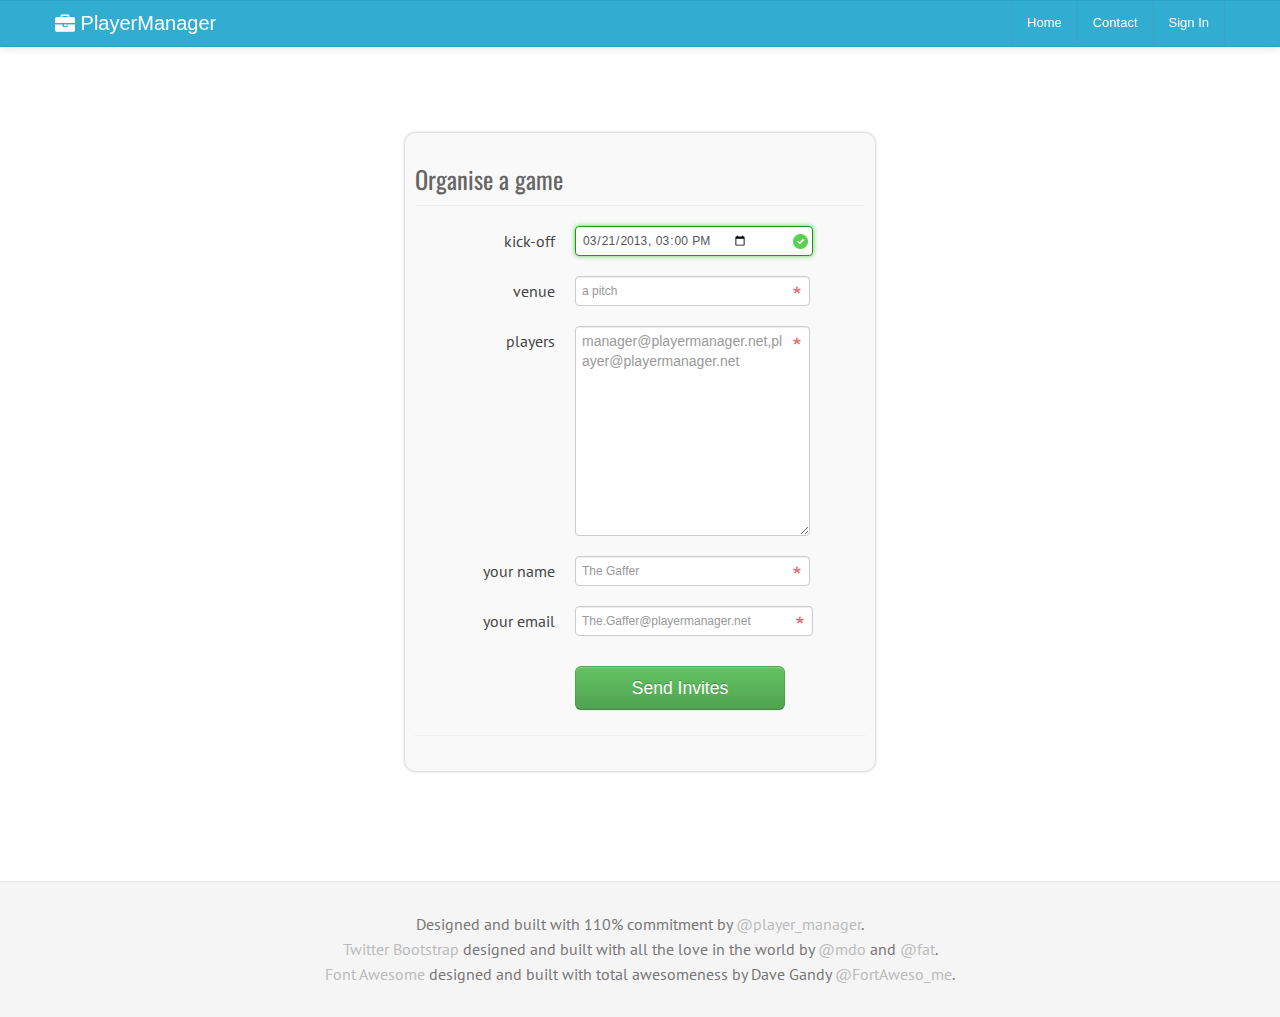
==== public_html/game.html @ 3405123c "Initial Commit" ====
<!DOCTYPE html>
<html lang="en">
<head>
  <meta http-equiv="Content-Type" content="text/html; charset=UTF-8">
  <meta charset="utf-8">
  <!-- Title -->
  <title>PlayerManager - Sign In</title>
  <!-- Description, Keywords -->
  <meta name="viewport" content="width=device-width, initial-scale=1.0">
  <meta name="description" content="Makes organising footie a complete skoosh...">
  <meta name="keywords" content="football soccer team game management organise organize">
  <meta name="author" content="Gerry McLarnon">
  
  <link href='http://fonts.googleapis.com/css?family=PT+Sans:400,700,400italic' rel='stylesheet' type='text/css'>
  <link href='http://fonts.googleapis.com/css?family=Oswald:400,700' rel='stylesheet' type='text/css'>

  <!-- Stylesheets -->
  <link href="style/bootstrap.css" rel="stylesheet">
  <link rel="stylesheet" href="style/font-awesome.min.css">
  
  <!--[if IE 7]>
  <link rel="stylesheet" href="style/font-awesome-ie7.css">
  <![endif]-->		
  <link href="style/style.css" rel="stylesheet">
  <link href="style/blue-green.css" rel="stylesheet">    
  <link href="style/bootstrap-responsive.min.css" rel="stylesheet">
  
  <!-- HTML5 Support for IE -->
  <!--[if lt IE 9]>
  <script src="js/html5shim.js"></script>
  <![endif]-->

  <!-- Favicon -->
  <link rel="shortcut icon" href="img/favicon/favicon.png">
</head>

<body>

<!-- Navigation Starts -->

<!-- Note down the syntax before editing. It is the default twitter bootstrap navigation -->

    <div class="navbar navbar-inverse navbar-fixed-top">
      <div class="navbar-inner">
        <div class="container">
          <a class="btn btn-navbar" data-toggle="collapse" data-target=".nav-collapse">
            Menu
          </a>
          <a class="brand" href="./"><i class="icon-briefcase"></i>      PlayerManager</a>
          <div class="nav-collapse collapse">
            <!-- Navigation links starts here -->
            <ul class="nav pull-right">
              <!-- Main menu -->
              <li><a href="index.html">Home</a></li>
              <li><a href="contact.html">Contact</a></li>
              <li><a href="login.html">Sign In</a></li>
            </ul>
          </div>
        </div>
      </div>
    </div>
    
<!-- Navigation Ends -->   

<!-- Content strats -->

<div class="content">
   <div class="container">
      <div class="row">
         <div class="span12">
            
            <!-- Login starts -->
            
               <div class="row">
                  <div class="span12">
                     <div class="logreg-page">
                        <h3>Organise a game</h3>                        
                        <hr />
                                    <div class="form-horizontal">
                                      <!-- Login form (not working)-->
                                      <form class="form">
                                          <!-- Kick-off -->
                                          <div class="control-group">
                                            <label class="control-label" for="name">kick-off</label>
                                            <div class="controls">
                                                <input type="datetime-local" class="input-large" id="kick-off" required value="2013-03-21T15:00" min="2013-03-21T15:00">
                                            </div>
                                          </div>
                                          <!-- Venue -->
                                          <div class="control-group">
                                            <label class="control-label" for="venue">venue</label>
                                            <div class="controls">
                                              <input type="text" class="input-large" id="venue" placeholder="a pitch" required>
                                            </div>
                                          </div>
                                          <!-- Players -->
                                          <div class="control-group">
                                            <label class="control-label" for="players">players</label>
                                            <div class="controls">
                                                <textarea cols="40" rows="10" wrap="hard" class="input-large" id="players" placeholder="manager@playermanager.net,player@playermanager.net" required></textarea>
                                                <span class="form_hint">List of email addresses separated by commas or semi-colons.</span>
                                            </div>
                                          </div>
                                          <!-- Name -->
                                          <div class="control-group">
                                            <label class="control-label" for="name">your name</label>
                                            <div class="controls">
                                              <input type="text" class="input-large" id="name" placeholder="The Gaffer" required>
                                            </div>
                                          </div>
                                          <!-- Email -->
                                          <div class="control-group">
                                            <label class="control-label" for="email">your email</label>
                                            <div class="controls">
                                              <input type="email" class="input-large" id="email" placeholder="The.Gaffer@playermanager.net" required>
                                              <span class="form_hint">Proper format "name@something.com"</span>
                                            </div>
                                          </div>
                                          <!-- Buttons -->
                                          <div class="form-actions">
                                             <!-- Buttons -->
                                             <button type="submit" class="btn btn-success btn-large btn-block alignright">Send Invites</button>
                                          </div>
                                      </form>
                                      <hr />
                                    </div>                           
                     </div>
                  </div>
               </div>
            
            <!-- Login ends -->
            
         </div>
      </div>
   </div>
</div>   

<!-- Content ends --> 
	
<!-- Footer -->
<footer class="footer">
    <div class="container">
        <p>Designed and built with 110% commitment by <a href="http://twitter.com/player_manager" target="_blank">@player_manager</a>.</p>
        <p><a href="http://twitter.github.com/bootstrap/index.html">Twitter Bootstrap</a> designed and built with all the love in the world by <a href="http://twitter.com/mdo" target="_blank">@mdo</a> and <a href="http://twitter.com/fat" target="_blank">@fat</a>.</p>
        <p><a href="http://fortawesome.github.com/Font-Awesome/">Font Awesome</a> designed and built with total awesomeness by Dave Gandy <a href="http://twitter.com/fontaweso_me" target="_blank">@FortAweso_me</a>.</p>
    </div>
</footer>		

<!-- JS -->
<script src="js/jquery.js"></script>
<script src="js/bootstrap.min.js"></script>
</body>
</html>
---- public_html/style/style.css ----
/* Add additional stylesheets below
-------------------------------------------------- */
/*
  Bootstrap's documentation styles
  Special styles for presenting Bootstrap's documentation and examples
*/



/* Body and structure
-------------------------------------------------- */
body{
    position: relative;
    padding-top: 40px;
    font-family: "PT Sans", Arial, Helvetica, sans-serif;
    /*
    background:#fff url('../img/body-back.png') repeat;
    */
    font-size:16px;
    line-height:25px;
    text-shadow:none !important;
    color:#444;
}

h1,h2,h3,h4,h5,h6{
    font-family: "Oswald", sans-serif;
    font-weight:normal;
    color:#666;
    margin:3px 0px;
    padding:3px 0px;
}

hr{
    margin:3px 0px 15px 0px;
    padding:0px;
    border-top:0px;
    border-bottom:1px solid #eee;
    height:0px;
}

.bor{
    height:20px;
    margin:20px 0px 15px 0px;
    background:url('../img/dot.png') repeat-x;
}

.center{
    text-align:center;
}

a:hover,a:active,a:focus {
    outline: 0;
}

:focus {outline:none;}

::-moz-focus-inner {border:0;}

.form{
    margin:20px 60px;
}

form input{
    font-size:12px !important;
}

.form-horizontal .control-group-remember-me {
  margin-bottom: 0px;
  *zoom: 1;
}

.form-horizontal input[type="text"],.form-horizontal input[type="password"], .form-horizontal textarea{
    width:90%;
}

.form-horizontal button{
/*    font-size:12px;*/
}

.form-horizontal .control-label {
    width: 80px;
    font-size: 16px;
}

.form-horizontal .controls {
    margin-left: 100px;
}

.form-horizontal .controls:first-child {
    *padding-left: 100px;
}

.form-horizontal .form-actions {
    padding-left: 100px;
}

.form-actions {
    padding: 5px 20px 5px;
    background:transparent;
    border-top:0px;
    margin-top: 0px;
    margin-bottom: 0px;
}

.well{
    padding:5px 10px;
    background:#eee url('../img/header-back.png') repeat;
}

/* Image alignment for WP */

.alignleft, img.alignleft {
    margin-right: 8px;
    margin-top:5px;
    display: inline;
    float: left;
}

.alignright, img.alignright {
    margin-left: 8px;
    margin-top:5px;
    display: inline;
    float: right;
}

.aligncenter, img.aligncenter {
    margin-right: auto;
    margin-left: auto;
    display: block;
    clear: both;
}

/* Button */

a.btn, a.btn:visited, a.btn:hover{
    color:#333 !important;
}

a.btn-primary,a.btn-primary:visited,a.btn-primary:hover,
a.btn-warning,a.btn-warning:visited,a.btn-warning:hover,
a.btn-danger,a.btn-danger:visited,a.btn-danger:hover,
a.btn-success,a.btn-success:visited,a.btn-success:hover,
a.btn-info,a.btn-info:visited,a.btn-info:hover,
a.btn-inverse,a.btn-inverse:visited,a.btn-inverse:hover{
    color:#fff !important;
}

/* Header */

header{
    padding:25px 0px 0px 0px;
    border-bottom:1px solid #ddd;
    background:url('../img/header-back.png') repeat;
}

header h1 a, header h1 a:visited, header h1 a:hover{
    color:#777;
    text-decoration:none;
    font-size:45px;
    line-height:55px;
}

header span{
    font-family:Georgia, "Times New Roman", serif;
}

header .list{
    position:relative;
    top:-25px;
    width:230px;
    background:#fff;
    padding:7px 10px;
    border:1px solid #ddd;
    box-shadow:0px 1px 2px #ddd;
    border-top:none;
    border-bottom-left-radius:10px;
    border-bottom-right-radius:10px;
    font-size:12px;
    line-height:20px;
    color:#777;
}

header .list hr{
    margin:2px 0px 6px 0px;
}

/* Navigation */

.navbar{
    margin:0px 0px 15px 0px;
    font-family:Tahoma, Verdana, Arial, Helvetica, sans-serif;
}

.navbar-inner > .container{
    width:940px;
}

.navbar-inner{
    border-radius:0px;
    background-image: none;
    background-repeat: no-repeat;
    filter: none !important;
    border-left:0px !important;
    border-right:0px !important;
}

.navbar .btn{
    font-size:13px;
    padding:4px 10px;
    color:#fff !important;
    text-shadow:none !important;
}

.navbar .btn:hover{
    color: #fff !important;
} 

.navbar .caret{
    border-top-color:#fff !important;
    border-bottom-color:#fff !important;
}

.navbar .brand{
    color:#fff !important;
    text-shadow:none !important;
}

.navbar .nav > li > a{
    text-shadow:none !important;
    padding:12px 15px 12px;
    color:#fff !important;
    -webkit-transition:background 1s ease;
    -moz-transition:background 1s ease;
    -o-transition:background 1s ease;
    transition:background 1s ease;
    font-size:13px !important;
}

.navbar .nav > li > a:hover{
    color:#fff !important;
    -webkit-transition:background 1s ease;
    -moz-transition:background 1s ease;
    -o-transition:background 1s ease;
    transition:background 1s ease;
}

.navbar .nav .active > a,
.navbar .nav .active > a:hover,
.navbar .nav .active > a:focus {
    color: #ffffff;
    box-shadow:none;
}


.nav-collapse a{
    font-weight:normal !important;
    text-shadow:none !important;
}

.dropdown-menu{
    border-radius:0px !important;
    box-shadow:none !important;
    border-bottom:none !important;
    padding:0px 0px;
    margin:0px;
    text-shadow:none !important;
    z-index: 2000;
}

.dropdown-menu a{
    padding:8px 10px !important;
    color:#fff !important;
    -webkit-transition:background 1s ease;
    -moz-transition:background 1s ease;
    -o-transition:background 1s ease;
    transition:background 1s ease;
    font-size:13px !important;
    text-shadow:none !important;
}

.dropdown-menu a:hover,.dropdown-menu a:focus{
    filter:none !important;
    -webkit-transition:background 1s ease;
    -moz-transition:background 1s ease;
    -o-transition:background 1s ease;
    transition:background 1s ease;
}

.dropdown-menu::after, .dropdown-menu::before{
    border:none !important;
}

/* Social */

.social{
    font-size:16px;
    margin-bottom:10px;
}

.social a, .social a:visited, .social a:hover{
    color:#fff;
    text-decoration:none;
}

.social i{
    height:30px;
    width:30px;
    text-align:center;
    line-height:30px;
    -webkit-transition:background 1s ease;
    -moz-transition:background 1s ease;
    -o-transition:background 1s ease;
    transition:background 1s ease;
    border-radius:30px;
}

.social i:hover{
    -webkit-transition:background 1s ease;
    -moz-transition:background 1s ease;
    -o-transition:background 1s ease;
    transition:background 1s ease;
}

/* Content */
.content {
    padding-top: 50px;
}

.content ul{
    list-style-type: none !important;
    padding: 0px;
    margin: 0px;
}

.content ul li{
    background-repeat: no-repeat;
    background-position: 2px 7px; 
    background-size:13px 13px;
    padding:4px 0px;
    padding-left: 21px; 
}

.flexslider  ul li{
    background-image:none;
    padding:0px;
}

.flexslider{
    margin-top:10px;
    margin-bottom:15px;
    border:1px solid #bbb;
    padding:1px;
    border-radius:0px;
    box-shadow:none;
}

.flexslider .flex-control-nav{
    bottom:0px;
}

.flex-control-paging li a{
    background:#fff;
    box-shadow:0px 0px 3px #555;
}

.flex-control-paging li a:hover{
    background:#ccc;
}

.flex-control-paging li a.flex-active{
    background:#ccc;
}

.flexslider .slides > li {
    position:relative;
}

.flex-caption{
    width: 40%;
    padding: 10px;
    margin: 0 0 40px 40px;
    background-color: #222;
    background: rgba(0, 0, 0, 0.8);
    position: absolute;
    display: block;
    left: 0;
    bottom: 0;
}

.flex-caption h3 {
    color: #fff;
    font-size: 16px;
    padding-bottom: 5px;
    margin:0;
    margin-bottom:3px;
    line-height: 22px;
}

.flex-caption h3 span{
    padding-bottom:3px;
    border-bottom:1px solid #444;
}

.flex-caption p {
    margin:0;
    line-height: 19px;
    color: #ddd;
}

/* Home page main */

.main-content .main-meta{
    font-size:20px;
    color:#888;
}

.main-box{
    padding:8px 10px;
    background: #f9f9f9;
    border: 1px solid #eee;
    border-bottom: 3px solid #eee;
    border-radius: 10px;
}

.main-box h4{
    border-bottom: 1px solid #eee;
    padding-bottom: 8px;
}

.main-box p{
    margin-bottom:0px;
}

/* Homepage Service */

.services{
    margin:20px 0px;
}

.service{
    background:#fff;
    padding:3px 10px;
    border:1px solid #e7e7e7;
    margin-bottom:10px;
    border-radius:5px;
    border-bottom:3px solid #eee;
}

.service h5{
    padding:3px 0px 8px 0px;
    margin:3px 0px 4px 0px;
    border-bottom:1px solid #f1f1f1;
}

.service i{
    font-size:20px;
    margin-top:3px;
    margin-right:8px;
}

/* CTA */

.cta{
    background:#f9f9f9;
    box-shadow: 0px 0px 1px #ccc;
    padding:10px 20px;
    border:1px solid #e8e8e8;
    border-radius:5px;
    margin:20px 0px;
}

.cta p{
    padding:3px 0px;
    margin:0px;
}

.cta .cbig{
    font-size:23px;
    color:#555;
}

.cta .csmall{
    font-size:15px;
    color:#444;
}

.cta a, .cta a:visited{
    line-height:30px !important;
    font-size:14px !important;
}

/* Recent Posts */

.rposts{
    margin:20px 0px;
}

.rposts h4{
    padding-bottom:8px;
    margin-bottom:8px;
    border-bottom:1px solid #eee;
}

.rpost1{
    width:48%;
    float:left;
    border-bottom:2px solid #eee;
    margin-bottom:10px;
    margin-top:5px;
}

.rpost2{
    width:48%;
    float:left;
    margin-left:15px;
    border-bottom:2px solid #eee;
    margin-bottom:10px;
    margin-top:5px;
}

.rpost1:hover,.rpost2:hover{
    -webkit-transition:border-bottom 1s ease;
    -moz-transition:border-bottom 1s ease;
    -o-transition:border-bottom 1s ease;
    transition:border-bottom 1s ease;
}

.rposts h5{
    margin:3px 0px;
    padding:3px 0px;
}

.rposts .rdetails{
    line-height:22px;
    padding:5px;
    background:#fafafa;
    text-align:center;
}

.rposts .rdetails:hover{
    background:#f7f7f7;
    -webkit-transition:background 1s ease;
    -moz-transition:background 1s ease;
    -o-transition:background 1s ease;
    transition:background 1s ease;
}

/* Timeline */

.time{
    margin:5px 0px 10px 0px;
    padding:5px 0px 10px 0px;
    border-bottom:1px solid #f4f4f4;
}

.time .tidate{
    width:50px;
    height:50px;
    text-align:center;
    line-height:50px;
    float:left;
    color:#fff;
    font-weight:700;
    font-size:14px;
    border-radius:30px;
}

.time .timatter{
    width:80%;
    float:right;
    background:#fff;
    border:1px solid #ddd;
    padding:5px 10px;
}

/* Events - Accordion*/

.events .accordion-group{
    border-radius:0px;
    border:none;
    margin:10px 0px;
    color:#666;
}

.events .accordion-heading h5{
    font-size:16px;
    color:#fff;
    padding:10px;
}

.events .accordion-heading h5 span{
    display:block !important;
    font-size:12px !important;
}

.events .accordion-heading .accordion-toggle {
    display: block;
    padding:0px;
}

.events .accordion-heading i{
    background:#f6f6f6;
    border:1px solid #eee;
    font-size:13px;
    height:25px;
    width:25px;
    padding:0px;
    margin:0px;
    margin-right:5px;
    line-height:22px;
    text-align:center;
    border-radius:40px;
}

.events .accordion-inner{
    border:none;
    padding:0px;
    background:#fafafa;
    padding:10px 10px 0px 10px;
    border:1px solid #e8e8e8;
    margin-bottom:5px;
}

.events .accordion li{
    line-height:20px;
}

.events .accordion-heading a, .events  .accordion-heading a:visited, .events  .accordion-heading a:hover{
    border:0px !important;
    text-decoration:none;
}

/* FAQ - Accordion*/

.faq .accordion-group{
    border-radius:0px;
    border:none;
    margin:10px 0px;
    color:#666;
}

.faq .accordion-heading h5{
    font-size:16px;
    color:#888;
}

.faq .accordion-heading .accordion-toggle {
    display: block;
    padding:0px;
}

.faq .accordion-heading i{
    background:#f6f6f6;
    border:1px solid #eee;
    font-size:13px;
    height:25px;
    width:25px;
    padding:0px;
    margin:0px;
    margin-right:5px;
    line-height:22px;
    text-align:center;
    border-radius:40px;
}

.faq .accordion-inner{
    border:none;
    padding:0px;
    background:#fafafa;
    padding:10px 10px 0px 10px;
    border-radius:5px;
    border:1px solid #e8e8e8;
    margin-bottom:5px;
}

.faq .accordion li{
    line-height:20px;
}

.faq .accordion-heading a,.faq  .accordion-heading a:visited,.faq  .accordion-heading a:hover{
    border:0px !important;
    text-decoration:none;
}

/* Hero */

.hero{
    margin-bottom:20px;
    padding-bottom:0px;
    border-bottom:1px solid #eee;
}

.hero h3{
    padding:0px;
    margin:0px;
    font-size:20px;
    line-height:35px;
    color:#777;
    background:url('../img/dot.png') left center repeat-x;
    background-size:4px 20px;
}

.hero h3 span{
    background:#fff url('../img/body-back.png') repeat;
    padding-right:8px;
}

.hero p{
    color:#666;
}

.hero-unit {
    /*
    padding-bottom: 5px;
    background-color: #F3F3F3;
    border: 1px solid #ddd;
    */
    text-align: center;
}

/* Features */

.feat-a{
    width:48%;
    float:left;
    margin-right:10px;
}

.feat-b{
    width:48%;
    float:right;
}

.feat{
    padding:0px;
    /* border-bottom:1px solid #eee; */
}

.feat h3{
    font-size:24px;
    margin-bottom:5px;
}

.feat h3 i{
    font-size:26px;
    margin-right:12px;
    margin-top:2px;
}

.ifeature{
    margin:20px 0px 10px 0px;
}

.ifeature h4{
}

.ifeat{
    margin:15px 0px;
    padding:15px 0px 40px 0px;
    border-bottom:1px solid #eee;
}

.ifeat img{
    margin:10px 0px;
}

/* Feature alt */

.afeature{
    width:190px;
    height:190px;
    margin:10px auto;
    background:#eee url("../img/header-back.png") repeat;
    border-radius:250px;
    border:5px solid #fff;
    box-shadow:0px 0px 3px #aaa;
    text-align:center;
    -webkit-transition:border 1s ease;
    -moz-transition:border 1s ease;
    -o-transition:border 1s ease;
    transition:border 1s ease;
}

.afeature:hover{
    -webkit-transition:border 1s ease;
    -moz-transition:border 1s ease;
    -o-transition:border 1s ease;
    transition:border 1s ease;
}

.afmatter{
    width:80%;
    margin:10px auto;
    padding-top:15px;
    line-height:19px;
    font-size:13px;
    color:#666;
}

.afmatter i{
    font-size:40px;
    width:40px;
    margin-bottom:12px;
}

/* Blog */


.blog .entry h2{
    font-size:25px;
    line-height:30px;
}

.blog .entry h2 a, .blog .entry h2 a:visited, .blog .entry h2 a:hover{
    text-decoration:none;
    color:#777;
}

.blog .meta{
    border-top:1px solid #eee;
    border-bottom:1px solid #eee;
    margin:8px 0px;
    padding:5px 8px;
    color:#555;
    text-transform:uppercase;
    font-size:12px;
    background:#eee url('../img/header-back.png') repeat;
}

.blog .meta a, .blog .meta a:visited{
    color:#333;
}

.blog .meta i{
    margin-left:3px;
}

.blog .bthumb{
    margin:10px 0px 5px 0px;
    padding:1px;
    box-shadow:0px 0px 1px #777;
}

.blog .bthumb2{
    float:left;
    margin-top:8px;
    margin-right:8px;
    padding:1px;
    box-shadow:0px 0px 1px #777;
}

.blog .bthumb2 img{
    margin:0px;
}

.blog .entry{
    margin-bottom:20px;
    padding-bottom:5px;
    border-bottom:1px solid #eee;
}

.posts  .social{
    font-size:16px;
}

.posts  .social i{
    box-shadow:inset 0px 0px 1px #333;
    height:25px;
    width:25px;
    line-height:25px;
    margin:0px 5px 0px 0px;
    border-radius:3px;
    color:#fff;
    -webkit-transition:background 1s ease;
    -moz-transition:background 1s ease;
    -o-transition:background 1s ease;
    transition:background 1s ease;
    text-align:center;
}

.posts i.facebook{
    background:#3c5b9b;
}

.posts i.twitter{
    background:#2daae1;
}

.posts i.google-plus{
    background:#f63e28;
}

.posts i.pinterest{
    background:#cb2027;
}

.posts i.linkedin{
    background:#0173b2;
}

.posts .social i:hover{
    background:#000;
    -webkit-transition:background 1s ease;
    -moz-transition:background 1s ease;
    -o-transition:background 1s ease;
    transition:background 1s ease;
}

.posts .social a,.posts .social a:visited,.posts .social a:hover{
    color:#fff;
    text-decoration:none;
}

.posts .tags a{
    display:inline-block;
    font-weight:normal;
    padding:0px 5px;
    color:#fff;
    border-radius:4px;
    font-size:13px;
    -webkit-transition:background 1s ease;
    -moz-transition:background 1s ease;
    -o-transition:background 1s ease;
    transition:background 1s ease;
}

.posts .tags a:hover{
    color:#fff;
    text-decoration:none;
    -webkit-transition:background 1s ease;
    -moz-transition:background 1s ease;
    -o-transition:background 1s ease;
    transition:background 1s ease;
}

/* Blog #2 */

.blog .pblock .entry h2{
    font-size:20px;
    line-height:25px;
}

/* Comments */

.comments > ul > li{
    background:none;
    padding:0px;
}

.comments .comment{
    margin:10px 0px;
    padding:7px 10px;
    background:#fff;
    border-radius:5px;
    border:1px solid #eee;
    border-bottom:2px solid #ddd;
}

.comment .avatar{
    margin-top:5px;
    margin-right:8px;
    padding:1px;
    background:#fff;
    border:1px solid #aaa;
}

.comment .cmeta{
    font-size:12px;
}

.comment p{
    margin-top:5px;
}

.comments .reply{
    margin-left:15px;
}

.respond .title, .comments .title{
    padding:10px 0px;
    margin-bottom:10px;
    border-bottom:1px solid #eee;
}

/* Sidebar */

.sidebar{
    background:#eee url('../img/header-back.png') repeat;
    border:1px solid #e1e1e1;
    border-radius:8px;
    padding:8px;
    margin-top:10px;
}

.sidebar h4{
    font-size:14px;
    color:#888;
    line-height:18px;
    margin-bottom:5px;
    padding-bottom:10px;
    text-transform:uppercase;
    border-bottom:1px solid #eee;
}

.sidebar .widget{
    background:#fff;
    padding:8px;
    border-radius:8px;
    border:1px solid #e1e1e1;
    margin-bottom:10px;
}

.sidebar .widget .form-search{
    margin-top:10px;
    margin-bottom:10px;
}

/* Pagination */

.paging {
    width:270px;
    clear:both;
    padding:6px 0;
    line-height:17px;
    font-size:13px;
}

.paging span, .paging a {
    display:block;
    float:left;
    margin: 2px 2px 2px 0;
    padding:5px 8px;
    text-decoration:none;
    width:auto;
    color:#666;
    background: #fff;
    border:1px solid #ddd;
    font-weight:normal;
}

.paging a:hover{
    color:#fff;
}

.paging .current{
    padding:5px 8px;
    color:#fff;
}

/* Service page*/

.serv-a{
    width:48%;
    float:left;
    margin-right:10px;
}

.serv-b{
    width:48%;
    float:right;
}

.serv{
    padding:5px 10px;
    background:#fff;
    border-radius:5px;
    border:1px solid #eee;
    border-bottom:2px solid #ddd;
    margin-bottom:20px;
    color:#666;
    text-align:center;
    -webkit-transition:background 2s ease;
    -moz-transition:background 2s ease;
    -o-transition:background 2s ease;
    transition:background 2s ease;
}

.serv:hover{
    background:#fafafa;
    -webkit-transition:background 1s ease;
    -moz-transition:background 1s ease;
    -o-transition:background 1s ease;
    transition:background 1s ease;
}

.serv .simg i{
    font-size:50px;
    width:45px;
    height:50px;
    line-height:50px;
    margin:0 auto;
}

/* Service Page #2 */

.aserv-list{
    margin-bottom:10px;
}

.aserv-l{
    width:48%;
    float:left;
    margin-right:10px;
}

.aserv-r{
    width:48%;
    float:left;
}

.aserv{
    padding:10px 0px 10px 0px;
    border-bottom:1px dotted #ddd;
}

.aserv-img{
    float:left;
    margin-right:6px;
    border-radius:30px;
    width:34px;
    height:34px;
    border:4px solid #e7e7e7 !important;
}

.aserv-img i{
    display: block;
    color:#fff;
    background:#777;
    width:30px;
    font-size:16px;
    height:30px;
    line-height:30px;
    text-align:center;
    border:2px solid #fff;
    border-radius:30px;
}

.aserv-details{
    float:left;
    font-size:15px;
    font-weight:700;
    color:#888;
    line-height:35px;
}

/**** Isotope Filtering ****/

.isotope-item {
    z-index: 2;
}

.isotope-hidden.isotope-item {
    pointer-events: none;
    z-index: 1;
}

/**** Isotope CSS3 transitions ****/

.isotope,
.isotope .isotope-item {
    -webkit-transition-duration: 0.8s;
    -moz-transition-duration: 0.8s;
    -ms-transition-duration: 0.8s;
    -o-transition-duration: 0.8s;
    transition-duration: 0.8s;
}

.isotope {
    -webkit-transition-property: height, width;
    -moz-transition-property: height, width;
    -ms-transition-property: height, width;
    -o-transition-property: height, width;
    transition-property: height, width;
}

.isotope .isotope-item {
    -webkit-transition-property: -webkit-transform, opacity;
    -moz-transition-property:    -moz-transform, opacity;
    -ms-transition-property:     -ms-transform, opacity;
    -o-transition-property:      -o-transform, opacity;
    transition-property:         transform, opacity;
}

/**** disabling Isotope CSS3 transitions ****/

.isotope.no-transition,
.isotope.no-transition .isotope-item,
.isotope .isotope-item.no-transition {
    -webkit-transition-duration: 0s;
    -moz-transition-duration: 0s;
    -ms-transition-duration: 0s;
    -o-transition-duration: 0s;
    transition-duration: 0s;
}

/* End: Recommended Isotope styles */



/* disable CSS transitions for containers with infinite scrolling*/
.isotope.infinite-scrolling {
    -webkit-transition: none;
    -moz-transition: none;
    -ms-transition: none;
    -o-transition: none;
    transition: none;
}

.portfolio li{
    display:inline !important;
    border:none !important;
}

.portfolio li a, .portfolio li a:visited{
    color:#fff;
    padding:5px 10px;
    margin:0px 5px;
    font-family:Arial, Helvetica, sans-serif;
}

.portfolio li a:hover{
    color:#fff;
}

#portfolio{
    text-align:center;
}

#portfolio .element{
    border-radius:2px;
    border:1px solid #ddd;
    margin:10px;
}

#portfolio-alt .element{
    margin:4px;
    border-radius:2px;
    border:1px solid #ddd;
}

#portfolio h5{
    margin:4px 0px;
    padding:0px;
}

#portfolio .pcap{
    background:#eee url("../img/header-back.png") repeat;
    border:1px solid #eee;
    padding:3px 0px;
}

#portfolio a, #portfolio a:visited, #portfolio a:hover{
    color:#555;
    text-decoration:none;
}

#portfolio .pcap{
    max-width:200px;
    margin:0 auto;
}

#portfolio .pcap{
    line-height:20px;
}

#portfolio img{
    padding:4px;
    width:200px;
    max-width:200px;
    height:150px;
}

#portfolio-alt img{
    padding:4px;
    width:280px;
    max-width:280px;
    height:190px;
}

#filters{
    margin-left:0px;
}

#filters li{
    display:inline;
    padding:0px;
    background:none;
}

#filters a{
    font-size:12px;
}

/* Process */

.process i{
    margin-top:3px;
    margin-right:2px;
}

.process-meta{
    border-bottom:1px solid #eee;
    margin-bottom:10px;
}

.process-meta span{
    margin:0px 0px 0px 0px;
    padding:4px 5px;
    color:#fff;
}

/* 404 */

.error-page{
    padding:20px 20px;
    background:url('../img/header-back.png') repeat;
    border:1px solid #ddd;
    border-radius:10px;
    color:#666;
    text-align:center;
}

.error .error-med{
    font-size:20px;
    line-height:30px;
}

.error .error-big{
    font-size:60px;
    line-height:70px;
}

.error .error-small{
    font-size:15px;
    max-width:600px;
    margin:0 auto;
}

/* Coming soon */

.csoon-page{
    margin:80px 0px;
    padding:20px 20px;
    background:url('../img/header-back.png') repeat;
    border:1px solid #ddd;
    border-radius:10px;
    color:#666;
    text-align:center;
}

.soon-med{
    font-size:20px;
    line-height:30px;
}

.soon-big{
    font-size:60px;
    line-height:70px;
}

.soon-small{
    font-size:14px;
    line-height:20px;
    max-width:600px;
    margin:10px auto;
}

.soon-tweet{
    background:#fff;
    border-radius:10px;
    border:1px solid #eee;
    border-bottom:2px solid #ccc;
    padding:12px;
    margin:0 auto;
    margin-bottom:20px;
    margin-top:20px;
    max-width:600px;
    font-size:14px;
}

.soon-tweet ul li{
    padding:0px;
    margin:0px;
    font-style:italic;
}

.content .soon-tweet ul li{
    background-image:none;
}

.soon-tweet ul li:before{
    content:'"';
    font-size:16px;
    font-family:Arial,sans-serif;
    color:#888;
}

.soon-tweet ul li:after{
    content:'"';
    font-size:16px;
    font-family:Arial,sans-serif;
    color:#888;
}

.csoon-page form input, .csoon-page form button{
    font-size:12px;
}

/* Login & Register page */


.logreg{
    padding:5px 10px;
    background:#eee url('../img/header-back.png') repeat;
    border:1px solid #ddd;
    border-radius:10px;
    box-shadow:inset 0px 0px 3px #eee;
}

.logreg h3{
    text-align:center;
}

.logreg-page{
    width:450px;
    margin:40px auto;
    background:#fff;
    padding:20px 10px;
    border-radius:10px;
    box-shadow:0px 0px 3px #aaa;
    background-color: #f9f9f9;
}

.logreg .lregister{
    text-align:center;
}

.logreg .form{
    margin-top:30px;
}

/* Button */

.button{
    margin:10px 0px;
}

.button a, .button a:visited{
    color:#fff;
    width:100px;
    padding:2px 5px;
    font-size:14px;
    border-radius:5px;
    display: inline-block;
    text-align: center;
}

.button a:hover{
    color:#fff;
    text-decoration:none;
}

/* Price tabel */

.price-a{
    width:48%;
    float:left;
    margin-right:14px;
    border-radius:7px;
}

.price-b{
    width:48%;
    float:right;
    border-radius:7px;
}

.pricel{
    margin-top:10px;
    box-shadow:0px 0px 0px #fff;
    -webkit-transition:box-shadow 1s ease;
    -moz-transition:box-shadow 1s ease;
    -o-transition:box-shadow 1s ease;
    transition:box-shadow 1s ease;
}

.phighlight{
    border:2px solid #fff;
    box-shadow:0px 0px 3px #666;
    width:46.5%;
}

.pricel:hover{
    box-shadow:0px 0px 4px #aaa;
    -webkit-transition:box-shadow 1s ease;
    -moz-transition:box-shadow 1s ease;
    -o-transition:box-shadow 1s ease;
    transition:box-shadow 1s ease;
}

.pricel .phead-top{
    margin:0px;
    padding:10px;
    border-top-left-radius:7px;
    border-top-right-radius:7px;
}

.pricel .phead-top h4{
    color:#fff;
}

.pricel .phead-bottom{
    background:#eee url('../img/header-back.png') repeat;
    border-left:1px solid #ddd;
    border-right:1px solid #ddd;
    border-bottom:1px solid #ddd;
    margin:0px;
    padding:10px 10px 0px 10px;
    color:#777;
    font-weight:700;
    font-size:20px;
    line-height:27px;
}

.pricel .pst{
    font-size:14px;
    position:relative;
    top:-5px;
    font-weight:normal;
}

.pricel .psb{
    font-size:14px;
    font-weight:normal;
}

.pricel .pbutton{
    background:#eee url('../img/header-back.png') repeat;
    border:1px solid #ddd;
    padding:10px 0px 10px 0px;
    color:#777;
    font-weight:700;
    font-size:20px;
    border-bottom-left-radius:7px;
    border-bottom-right-radius:7px;
}

.pricel .plist{
    border-left:1px solid #ddd;
    border-right:1px solid #ddd;
    background:#f9f9f9;
}

.pricel .plist li{
    background:none;
    padding:10px;
    border-bottom:1px solid #e1e1e1;
}

.pricel .plist li:nth-child(even) {
    background-color:#f6f6f6;
}

.pricel .plist li:hover{
    background:#fff;
}

/* Review */

.review{
    padding:10px 13px;
    background:#fafafa;
    border:1px solid #eee;
    border-radius:10px;
}

.reinfo{
    width:38%;
    float:left;
    margin-right:15px;
}

.redetails{
    width:53%;
    float:left;
    background:#eee url('../img/header-back.png') repeat;
    padding:8px 10px;
    border:1px solid #ddd;
    border-radius:10px;
    margin-bottom:10px;
}

.redetails .progress{
    height:15px;
    margin:4px 0px;
}

.redetails h5{
    text-transform:uppercase;
    line-height:15px;
    font-size:12px;
}

.rgood{
    padding:6px 10px;
    border:1px solid #ddd;
    border-radius:10px;
    margin-top:10px;
    margin-bottom:20px;
    margin-right:10px;
    width:43.5%;
    float:left;
    background:#eee url('../img/header-back.png') repeat;
}

.rbad{
    padding:6px 10px;
    border:1px solid #ddd;
    border-radius:10px;
    margin-top:10px;
    margin-bottom:20px;
    width:43.5%;
    float:left;
    background:#eee url('../img/header-back.png') repeat;
}

.rgood i{
    font-size:17px;
    margin-right:4px;
    color:#46c82d;
}

.rbad i{
    font-size:17px;
    margin-right:4px;
    color:#ee151b;
}

.rgood h5, .rbad h5{
    border-bottom:1px solid #eee;
}

.rbox{
    background:#eee url('../img/header-back.png') repeat;
    padding:8px 10px;
    border:1px solid #ddd;
    border-radius:10px;
}

/* Gallery */

#gallery img{
    padding:4px;
    border:1px solid #ddd;
    border-radius:5px;
    margin:10px;
    width:200px;
    max-width:200px;
    height:150px;
}

/* Career */

.career .nav > li{
    background:none;
    padding:0px;
}

.nav-tabs > li > a:hover{
    color:#fff;
}

/* Products */

.prod h3{
    margin:0px;
    padding:0px;
    font-size:20px;
    line-height:30px;
}

.prod{
    border-bottom:1px solid #eee;
    padding-bottom:20px;
    margin-bottom:10px;
}

.pdetails{
    padding:10px 10px;
    border-radius:0px;
    background:#fff url('../img/header-back.png') repeat;
    border-radius:10px;
    box-shadow:inset 0px 0px 3px #eee;
    margin-top:20px;
    color:#777;
    border:1px solid #eee;
}

.pdetails i{
    margin-right:2px;
}

.pdetails .ptable{
    border-radius:10px;
    background:#fcfcfc;
    border:1px solid #eee;
    margin-bottom:20px;
}

.pdetails .pline{
    padding:5px 10px;
    border-bottom:1px solid #eee;
}


/* About */


.about-hero{
    padding:15px 20px 10px 20px;
    background:#fafafa;
    border-radius:4px;
    box-shadow:inset 0px 0px 1px #ccc;
    border:1px solid #eee;
    color:#999;
    font-size:23px;
    line-height:33px;
}

.about-hero .hightlight{
    color:#666;
}

.about .teams{
    margin-top:20px;
}

.teams .pic{
    margin-bottom:5px;
}

.teams .pic img{
    border-radius:6px;
}

.about .details{
    margin-top:10px;
    margin-bottom:20px;
}

.about .details .name{
    font-weight:bold;
    line-height:10px;
    padding:0px;
    margin:0px;
}

.about .details em{
    color:#888;
}

.about .asocial i{
    padding:3px;
    text-align:center;
    border-radius:4px;
    width: 18px;
    height: 18px;
    line-height: 18px;
}

.about .asocial a, .about .asocial a:visited, .about .asocial a:hover{
    color:#fff;
    border-radius:5px;
    text-decoration:none;
}

.about .details .adesc{
    max-width:300px;
    margin:0 auto;
    border-top:1px solid #eee;
    margin-top:10px;
}

/* Support */

.support-page{
    background:#fcfcfc;
    padding:10px 15px;
    border-radius:10px;
    border:1px solid #eee;
}

.scontact{
    background:#fff url('../img/header-back.png') repeat;
    padding:10px 15px;
    border-radius:10px;
    border:1px solid #eee;
}

#slist p{
    display:none;
    margin:5px 0px;
    padding:5px 10px;
    background:#fff;
    line-height:25px;
    border-radius:5px;
    border:1px solid #eee;
}

/* Resume */

.resume h2{
    color:#888;
    line-height:30px;
}

.resume h2 .rsmall{
    font-size:18px;
    position:relative;
    top:-2px;
}

.resume h4{
    color:#fff;
    padding:10px;
}

.resume .rblock{
    margin:5px 0px 15px 0px;
    border-bottom:1px solid #eee;
}

.resume .rinfo{
    border-left:4px solid #eee;
    padding-left:15px;
    border-bottom:1px solid #eee;
    padding-bottom:10px;
}

.resume .rmeta{
    color:#888;
}

.resume h5{
    font-size:20px;
}

.resume .rskills{
    max-width:300px;
}

.resume .rskills span{
    display:inline-block;
    padding:3px 8px;
    background:#f3f3f3;
    border:1px solid #ddd;
    border-radius:5px;
    margin:5px 0px;
    cursor:pointer;
}

.resume .rskills span:hover{
    background:#f9f9f9;
}

/* Testimonial */

.test{
    background:#fff;
    padding:8px 12px;
    margin:5px 0px 0px 0px;
    border:1px solid #eee;
    color:#777;
    font-style:italic;
}

.test-arrow{
    border-style: dashed;
    border-color: transparent;
    border-width: 0.63em;
    display: -moz-inline-box;
    display: inline-block;
    font-size: 12px;
    line-height:0px;
    height: 0;
    line-height: 0;
    position: relative;
    vertical-align: middle;
    width: 0;
    border-top-width: 1em;
    border-top-style: solid;
    top:-6px;
    left:20px;
}

.tauth{
    position:relative;
    top:-6px;
    color:#888;
    left:10px;
    font-weight:700;
}

.testi{
    background:#fff;
    border-radius:10px;
    border:1px solid #eee;
    border-bottom:2px solid #ccc;
    padding:12px;
    margin-bottom:20px;
}

.testi .tauthor{
    font-weight:bold;
    color:#777;
}

.testi .tquote{
    font-style:italic;
    font-size:14px;
    line-height:20px;
    color:#555;
}

/* Contact */

.contact .gmap{
    padding:8px 8px 0px 8px;
    background:#fff;
    box-shadow:0px 0px 2px #aaa;
    border-radius:5px;
    margin-bottom:20px;
}

.contact .gmap iframe{
    width:100%;
    box-shadow:0px 0px 3px #aaa;
    padding-bottom:0px !important;
    margin-bottom:0px !important;
}

.contact .cwell{
    padding:10px 10px;
    background:#f9f9f9;
    border:1px solid #eee;
    border-radius:10px;
    margin-bottom:15px;
}

.contact .csoci{
    text-align:center;
}

/* Clients */

.clients{
    padding:10px;
    text-align:center;
    background:#fafafa;
    border:1px solid #eee;
    border-radius:5px;
    margin:5px 0px 10px 0px;
}

.clients img{
    max-width:120px;
    margin:10px 14px;
}

/* Clients page */

.cclient{
    background:#eee url("../img/header-back.png") repeat;
    border:1px solid #eee;
    border-radius:10px;
    margin:10px 0px;
    text-align:center;
    padding:10px 10px;
}

.cimage{
    margin-top:20px;
}

.cclient .cmatter p{
    background:#fff;
    margin:5px 0px;
    border-radius:10px;
    padding:10px;
    border:1px solid #eee;
    line-height:22px;
}

/* Marketing section of Overview
-------------------------------------------------- */


.marketing p {
  font-size: 17px;
  line-height: 1.8;
}


/* Footer
-------------------------------------------------- */

.footer {
  text-align: center;
  padding: 30px 0;
  margin-top: 70px;
  border-top: 1px solid #e5e5e5;
  background-color: #f5f5f5;
}

.footer p {
  margin-bottom: 0;
  color: #777;
}
.footer-links {
  margin: 10px 0;
}
.footer-links li {
  display: inline;
  padding: 0 2px;
}
.footer-links li:first-child {
  padding-left: 0;
}

footer hr{
    border-top:1px solid #333;
    padding:0px;
    border-bottom:1px solid #111;
}

footer h4{
    font-size:15px;
    padding-bottom:6px;
    border-bottom:1px solid #313131;
    margin-bottom:4px;
    color:#ccc;
}

footer a, footer a:visited{
    color:#bbb;
}

footer a:hover{
    color:#888;
    text-decoration:none;
}

footer ul{
    list-style-type: none !important;
    padding: 0px;
    margin: 0px;
}

footer ul li{
    background-repeat: no-repeat;
    background-position: 2px 7px; 
    background-size:13px 13px;
    padding:4px 0px;
    padding-left: 21px; 
}

footer .widget{
    margin-bottom:10px;
}


/* Jumbotrons
-------------------------------------------------- */

/* Base class
------------------------- */
.jumbotron {
    position: relative;
    padding: 40px 0;
    color: #fff;
    text-align: center;
    text-shadow: 0 1px 3px rgba(0,0,0,.4), 0 0 30px rgba(0,0,0,.075);
    background: #81994D url(../img/header-bg.png) repeat 0 0;

    /*  background: #020031;  Old browsers 
      background: -moz-linear-gradient(45deg,  #020031 0%, #6d3353 100%);  FF3.6+ 
      background: -webkit-gradient(linear, left bottom, right top, color-stop(0%,#020031), color-stop(100%,#6d3353));  Chrome,Safari4+ 
      background: -webkit-linear-gradient(45deg,  #020031 0%,#6d3353 100%);  Chrome10+,Safari5.1+ 
      background: -o-linear-gradient(45deg,  #020031 0%,#6d3353 100%);  Opera 11.10+ 
      background: -ms-linear-gradient(45deg,  #020031 0%,#6d3353 100%);  IE10+ 
      background: linear-gradient(45deg,  #020031 0%,#6d3353 100%);  W3C 
      filter: progid:DXImageTransform.Microsoft.gradient( startColorstr='#020031', endColorstr='#6d3353',GradientType=1 );  IE6-9 fallback on horizontal gradient 
      -webkit-box-shadow: inset 0 3px 7px rgba(0,0,0,.2), inset 0 -3px 7px rgba(0,0,0,.2);
         -moz-box-shadow: inset 0 3px 7px rgba(0,0,0,.2), inset 0 -3px 7px rgba(0,0,0,.2);
              box-shadow: inset 0 3px 7px rgba(0,0,0,.2), inset 0 -3px 7px rgba(0,0,0,.2);*/
}
.jumbotron h1 {
    color: #FFFFFF;
    font-size: 80px;
    font-weight: bold;
    letter-spacing: -1px;
    line-height: 1;
}
.jumbotron p {
    font-size: 24px;
    font-weight: 300;
    line-height: 1.25;
    margin-bottom: 30px;
}

/* Link styles (used on .masthead-links as well) */
.jumbotron a {
    color: #fff;
    color: rgba(255,255,255,.5);
    -webkit-transition: all .2s ease-in-out;
    -moz-transition: all .2s ease-in-out;
    transition: all .2s ease-in-out;
}
.jumbotron a:hover {
    color: #fff;
    text-shadow: 0 0 10px rgba(255,255,255,.25);
}

/* Download button */
.masthead .btn {
    padding: 19px 24px;
    font-size: 24px;
    font-weight: 200;
    color: #fff; /* redeclare to override the `.jumbotron a` */
    border: 0;
    -webkit-border-radius: 6px;
    -moz-border-radius: 6px;
    border-radius: 6px;
    -webkit-box-shadow: inset 0 1px 0 rgba(255,255,255,.1), 0 1px 5px rgba(0,0,0,.25);
    -moz-box-shadow: inset 0 1px 0 rgba(255,255,255,.1), 0 1px 5px rgba(0,0,0,.25);
    box-shadow: inset 0 1px 0 rgba(255,255,255,.1), 0 1px 5px rgba(0,0,0,.25);
    -webkit-transition: none;
    -moz-transition: none;
    transition: none;
}
.masthead .btn:hover {
    -webkit-box-shadow: inset 0 1px 0 rgba(255,255,255,.1), 0 1px 5px rgba(0,0,0,.25);
    -moz-box-shadow: inset 0 1px 0 rgba(255,255,255,.1), 0 1px 5px rgba(0,0,0,.25);
    box-shadow: inset 0 1px 0 rgba(255,255,255,.1), 0 1px 5px rgba(0,0,0,.25);
}
.masthead .btn:active {
    -webkit-box-shadow: inset 0 2px 4px rgba(0,0,0,.1), 0 1px 0 rgba(255,255,255,.1);
    -moz-box-shadow: inset 0 2px 4px rgba(0,0,0,.1), 0 1px 0 rgba(255,255,255,.1);
    box-shadow: inset 0 2px 4px rgba(0,0,0,.1), 0 1px 0 rgba(255,255,255,.1);
}


/* Pattern overlay
------------------------- */
.jumbotron .container {
    position: relative;
    z-index: 2;
}
.jumbotron:after {
    content: '';
    display: block;
    position: absolute;
    top: 0;
    right: 0;
    bottom: 0;
    left: 0;
    /*  background: url(../img/bs-docs-masthead-pattern.png) repeat center center;*/
    opacity: .4;
}
@media
only screen and (-webkit-min-device-pixel-ratio: 2),
only screen and (   min--moz-device-pixel-ratio: 2),
only screen and (     -o-min-device-pixel-ratio: 2/1) {

    .jumbotron:after {
        background-size: 150px 150px;
    }

}

/* Masthead (docs home)
------------------------- */
.masthead {
    padding: 70px 0 80px;
    margin-bottom: 0;
    color: #fff;
}
.masthead h1 {
    font-size: 120px;
    line-height: 1;
    letter-spacing: -2px;
}
.masthead p {
    font-size: 40px;
    font-weight: 200;
    line-height: 1.25;
}




/* Responsive */

/* Desktop
------------------------- */
@media (min-width: 980px){
 
}

/* Tablet to desktop
------------------------- */
@media (min-width: 768px) and (max-width: 979px){
    /* Remove any padding from the body */
    body {
        padding-top: 0;
    }
    /* Widen masthead and social buttons to fill body padding */
    .jumbotron {
        margin-top: -20px; /* Offset bottom margin on .navbar */
    }

    .navbar .nav{
        border:0px !important;
    }
    .navbar .nav > li > a{
        border:0px !important;
    }
        
    .dropdown-menu a{
        border-bottom:none !important;
    }

    .content {
        padding-top: 0px;
    }

    .rpost2{
        margin-left:10px;
    }
    
    .entry img{
        display:block;
        float:none;
        margin:0 auto;
        margin-bottom:8px;
        width:100%;
    }
}

/* Tablet
------------------------- */
@media (max-width: 767px){
    /* Remove any padding from the body */
    body {
        padding-top: 0;
    }

    /* Widen masthead and social buttons to fill body padding */
    .jumbotron {
        padding: 40px 20px;
        margin-top:   -20px; /* Offset bottom margin on .navbar */
        margin-right: -20px;
        margin-left:  -20px;
    }
    .masthead h1 {
        font-size: 90px;
    }
    .masthead p,
    .masthead .btn {
        font-size: 24px;
    }
    .marketing .span4 {
        margin-bottom: 40px;
    }
    header{
        padding-bottom:10px;
        padding-top:15px;
    }
    header .list{
        margin:10px auto;
        position:static;
        top:0px;
        margin-top:10px;
        border-top:1px;
        border-radius:10px;
        box-shadow:0px 0px 2px #ddd;
    }
    .logo{
        text-align:center;
    }
    .navbar,header,footer{
        margin-left:-20px;
        margin-right:-20px;
    }
    .navbar .nav{
        border:0px !important;
    }
    .navbar .nav > li > a{
        border:0px !important;
    }
    .dropdown-menu a{
        border-bottom:none !important;
    } 

    .content {
        padding-top: 0px;
    }

    .flex-caption{
        display:none;
    }
    .posts .social{
        padding-bottom:10px;
        border-bottom:1px solid #ddd;
    }
    .posts .social, .posts .tags{
        float:none;
    }
    .resume .rinfo{
        margin-top:15px;
    }
    .rposts img{
        width:100%;
    }  
    .teams{
        text-align:center;
    }
    .teams img{
        max-width:300px;
    }
    .asocial, .desig{
        float:none;
        display:block;
        clear:both;
    }
    .error .error-small{
        max-width:300px;
    }  
    .ifeat{
        margin:5px 0px;
        padding:5px 0px 10px 0px;
    }
    .scontact{
        margin-top:20px;
    }
    .entry img{
        display:block;
        float:none;
        margin:0 auto;
        margin-bottom:8px;
        width:100%;
    }    
    .sidebar{
        margin-top:20px;
    }
    .logreg-page{
        width:90%;   
    }
    .reinfo{
        width:100%;
        float:none;
        margin-right:0px;
    }
    .redetails{
        width:92%;
        margin-right:20px;
        float:none;
    }
    .rgood{
        width:92%;
        float:none;
        margin-right:0px;
    }
    .rbad{
        width:92%;
        float:none;
        margin-right:0px;
    }
    .rbox{
        margin-top:20px;
    }
    /*
    footer{
    padding:10px 20px;
    } 
    */

    /* Unfloat the back to top link in footer */
    .footer {
        margin-left: -20px;
        margin-right: -20px;
        padding-left: 20px;
        padding-right: 20px;
    }
    .footer p {
        margin-bottom: 9px;
    }   
}

/* Landscape phones
------------------------- */
@media (max-width: 480px) {
    /* Remove padding above jumbotron */
    body {
        padding-top: 0;
    }

    /* Downsize the jumbotrons */
    .jumbotron h1 {
        font-size: 45px;
    }
    .jumbotron p,
    .jumbotron .btn {
        font-size: 18px;
    }
    .jumbotron .btn {
        display: block;
        margin: 0 auto;
    }

    header .list .social{
        text-align:center;
    }
    .logo{
        margin:0 auto;
    }

    .content {
        padding-top: 0px;
    }

    .rpost1{
        width:100%;
    }
    .rposts img{
        width:100%;
    }
    .rpost2{
        width:100%;
        margin-left:0px;
    }
    .da-slide h2{
        width:100%;
        font-size:30px;
        top:40px;
    }
    .da-slide p{
        width:80%;
        font-size:15px;
        top:90px;
    }
    .da-slide .da-link{
        top:180px;
    }
    .da-slide .da-img{
        display:none;
    }
    .serv-a,.feat-a,.price-a{
        width:100%;
        float:none;
        margin-right:0px;
    }
    .serv-b,.feat-b,.price-b{
        width:100%;
        float:none;
    } 
    .blog .meta span{
        float:none !important;
    }
    .feat{
        text-align:center;
    }
    .teams .pic img {
        max-width:220px;
    }
    .time .tidate{
        float:none;
        margin:0 auto;
        margin-bottom:10px;
    }
    .time .timatter{
        width:92%;
    }
    .aserv-l{
        width:100%;
        float:none;
        margin-right:0px;
    }
    .aserv-r{
        width:100%;
        float:none;
    }   

    /* Tighten up footer */
    .footer {
        padding-top: 20px;
        padding-bottom: 20px;
    }   
}

/* new stuff */
/* === HTML5 validation styles === */	
.form input:required {
	background: #fff url(../images/red_asterisk.png) no-repeat 98% center;
}
.form input:required:valid {
	background: #fff url(../images/valid.png) no-repeat 98% center;
	box-shadow: 0 0 5px #5cd053;
	border-color: #28921f;
}
.form input:focus:invalid {
	background: #fff url(../images/invalid.png) no-repeat 98% center;
	box-shadow: 0 0 5px #d45252;
	border-color: #b03535
}
.form textarea:required {
	background: #fff url(../images/red_asterisk.png) no-repeat 98% 7px;
}
.form textarea:required:valid {
	background: #fff url(../images/valid.png) no-repeat 98% 7px;
	box-shadow: 0 0 5px #5cd053;
	border-color: #28921f;
}
.form textarea:focus:invalid {
	background: #fff url(../images/invalid.png) no-repeat 98% 7px;
	box-shadow: 0 0 5px #d45252;
	border-color: #b03535
}

/* === Form hints === */
.form_hint {
    font-size: 11px;
}

.form_hint {
	background: #d45252;
	border-radius: 3px 3px 3px 3px;
	color: white;
	margin-left:8px;
	padding: 1px 6px;
	z-index: 999; /* hints stay above all other elements */
	position: absolute; /* allows proper formatting if hint is two lines */
	display: none;
}
.form_hint::before {
	content: "\25C0";
	color:#d45252;
	position: absolute;
	top:1px;
	left:-6px;
}
.form input:focus:invalid + .form_hint {display: inline;}
.form input:required:valid + .form_hint {background: #28921f;}
.form input:required:valid + .form_hint::before {color:#28921f;}

.form textarea:focus:invalid + .form_hint {display: inline;}
.form textarea:required:valid + .form_hint {background: #28921f;}
.form textarea:required:valid + .form_hint::before {color:#28921f;}

input[type="datetime-local"] {
    display: -webkit-inline-flex;
}

input[type="datetime-local"],
input[type="text"],
input[type="email"],
textarea {
    padding-right: 20px;
}

.form-horizontal .controls {
    display: block;
}

#sub-title { 
    overflow:hidden; 
}
---- public_html/style/blue-green.css ----
/* Green Color CSS */

body{
border-top:3px solid #30add1;
}

.color{
color:#30add1;
}

a, a:visited{
color:#30add1;
}

a:hover{
color:#29a1c4;
}

.navbar-inner{
background: #30add1 !important;
border-top:1px solid #29a1c4 !important;
border-bottom:1px solid #29a1c4 !important; 
}

.navbar .btn{
background:#29a1c4 !important;  
}

.navbar .btn:hover{
background:#30add1 !important;
}

.navbar .nav{
border-right:1px solid #3ba4c2;
}

.navbar .nav > li > a{
background: #30add1; 
border-left:1px solid #3ba4c2;
}

.navbar .nav > li > a:hover{
background:#29a1c4 !important;
}

.navbar .nav .active > a,
.navbar .nav .active > a:hover,
.navbar .nav .active > a:focus {
background: #29a1c4 !important;
}

.dropdown-toggle{
background: #30add1 !important;
}


.dropdown-menu{
background:#30add1 !important;
border:1px solid #29a1c4;
}

.dropdown-menu a{
background:#30add1 !important;
border-bottom:1px solid #29a1c4;
}

.dropdown-menu a:hover,.dropdown-menu a:focus{
background:#29a1c4 !important;
}

.social i{
background:#30add1;
}

.social i:hover{
background:#29a1c4;
}

.flex-caption{
border-left:4px solid #30add1;
}

.hero-unit {
/*
padding-bottom: 5px;
*/
background-color: #81994D;
color: #FFFFFF;
border: 1px solid #ddd;
}

.service i{
color:#30add1;
}

/* Timeline */

.time .tidate{
background:#30add1;
}

.time .timatter{
border-bottom:2px solid #30add1;
}

/* Events - Accordion*/

.events .accordion-heading h5{
background:#30add1;
}

/* Slider */

.da-slider{
border-top: 4px solid #30add1;
border-bottom: 4px solid #30add1;
}

.da-slide h2{
color:#30add1;
}

.da-slide .da-link{
background:#30add1;
}

/* Testimonial */

.test{
border-bottom:2px solid #30add1;
}

.test-arrow{
border-top-color: #30add1;
}

/* Feature alt */

.afeature:hover{
border:5px solid #30add1;
}

.afmatter i{
color:#30add1;
}

.rpost1:hover,.rpost2:hover{
border-bottom:2px solid #30add1;
}

.accordion-heading i{
color:#30add1;
}

.process i{
color:#30add1;
}

.process-meta span{
background:#30add1;
}

.feat h3 i{
color:#30add1;
}

.feat h4 i{
color:#30add1;
}

.content ul li{
background-image:url('../img/list-b.png');
}

.blog .meta i{
color:#30add1;
}

.posts .tags a{
background:#30add1;
border:1px solid #29a1c4;
border-bottom:3px solid #29a1c4;
}

.posts .tags a:hover{
border-bottom:3px solid #30add1;
background:#29a1c4;
border:1px solid #29a1c4;
}

.paging a:hover{
background: #30add1;
border:1px solid #29a1c4;
}

.paging .current{
background: #30add1;
border:1px solid #29a1c4;
}

.serv .simg i{
color:#30add1;
}

.button a, .button a:visited{
background:#30add1;
border-bottom:2px solid #29a1c4;
}

.button a:hover{
background:#29a1c4;
}

.pricel .phead-top{
background:#30add1;
border:1px solid #29a1c4;
}

.pricel .phead-bottom{
border-top:1px solid #29a1c4;
}

.nav-tabs > li > a:hover{
background:#30add1;
}

.about .asocial i{
background:#30add1;
}

.resume h4{
background:#30add1;
}

.resume h5{
color:#30add1;
}

footer ul li{
background-image:url('../img/list-b.png');
}
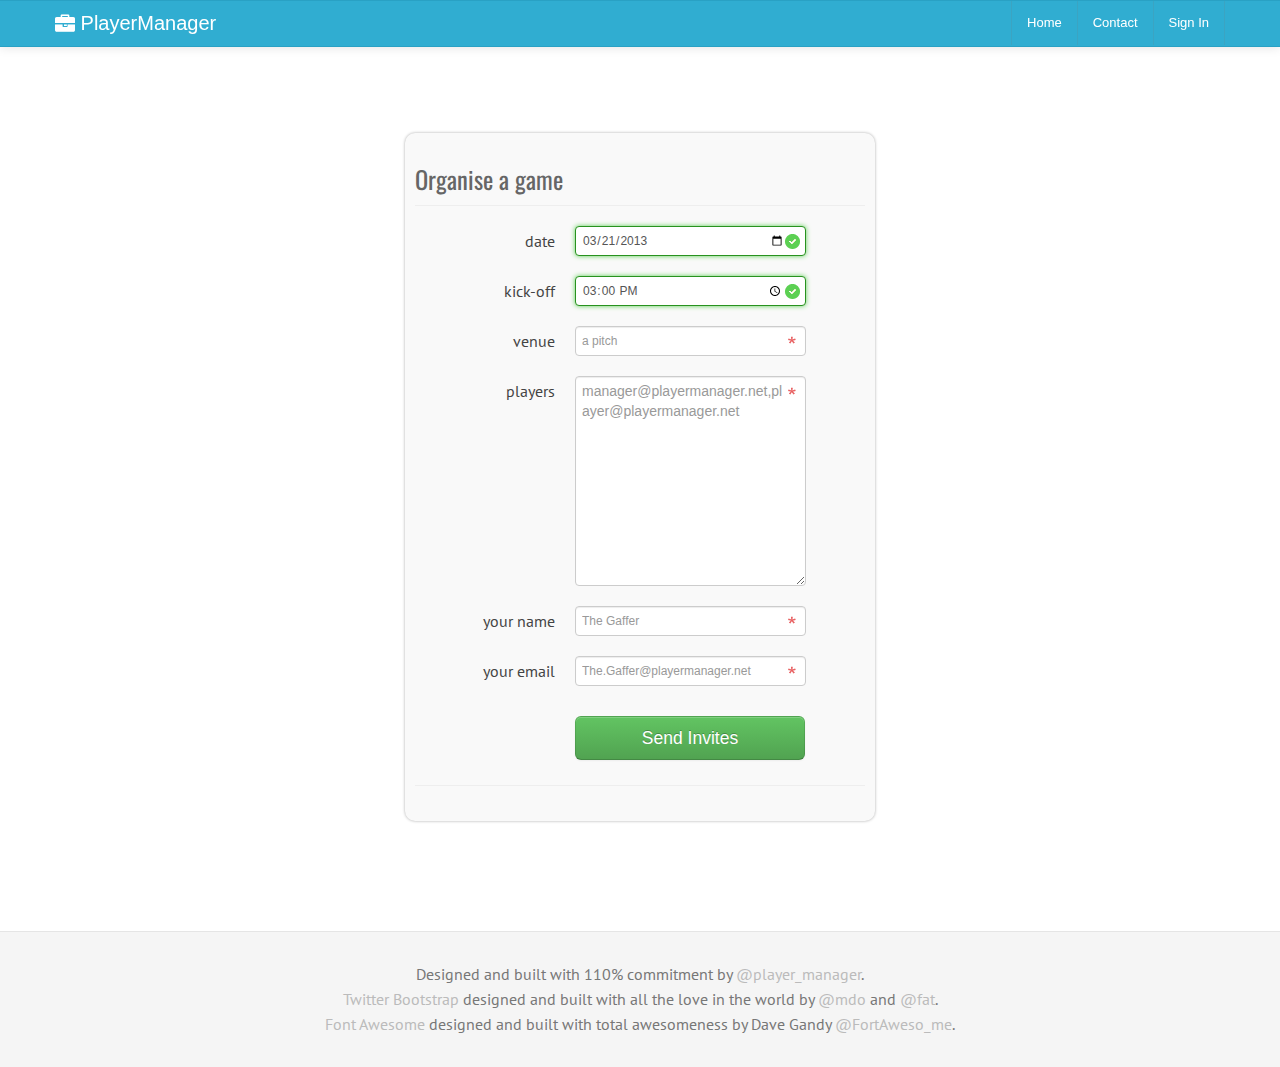
==== commit 428a3ffd: "Initial Commit" ====
--- a/public_html/game.html
+++ b/public_html/game.html
@@ -76,14 +76,19 @@
                      <div class="logreg-page">
                         <h3>Organise a game</h3>                        
                         <hr />
-                                    <div class="form-horizontal">
-                                      <!-- Login form (not working)-->
-                                      <form class="form">
+                                      <form class="form form-horizontal">
                                           <!-- Kick-off -->
                                           <div class="control-group">
-                                            <label class="control-label" for="name">kick-off</label>
+                                            <label class="control-label" for="date">date</label>
                                             <div class="controls">
-                                                <input type="datetime-local" class="input-large" id="kick-off" required value="2013-03-21T15:00" min="2013-03-21T15:00">
+                                                    <input type="date" class="input-large" id="date" required value="2013-03-21" min="2013-03-21">
+                                            </div>
+                                          </div>
+                                          <!-- Kick-off -->
+                                          <div class="control-group">
+                                            <label class="control-label" for="kick-off">kick-off</label>
+                                            <div class="controls">
+                                                    <input type="time" class="input-large" id="kick-off" required value="15:00">
                                             </div>
                                           </div>
                                           <!-- Venue -->
@@ -123,7 +128,6 @@
                                           </div>
                                       </form>
                                       <hr />
-                                    </div>                           
                      </div>
                   </div>
                </div>
--- a/public_html/style/style.css
+++ b/public_html/style/style.css
@@ -69,12 +69,21 @@
   *zoom: 1;
 }
 
-.form-horizontal input[type="text"],.form-horizontal input[type="password"], .form-horizontal textarea{
+.form-horizontal input[type="date"],
+.form-horizontal input[type="time"],
+.form-horizontal input[type="text"],
+.form-horizontal input[type="email"],
+.form-horizontal input[type="password"], 
+.form-horizontal textarea{
     width:90%;
 }
 
 .form-horizontal button{
 /*    font-size:12px;*/
+}
+
+.form-horizontal .control-group {
+    padding-right: 5px;
 }
 
 .form-horizontal .control-label {
@@ -91,7 +100,8 @@
 }
 
 .form-horizontal .form-actions {
-    padding-left: 100px;
+    padding-left:  100px;
+    padding-right: 0px;
 }
 
 .form-actions {
@@ -2562,6 +2572,8 @@
 }
 
 input[type="datetime-local"],
+input[type="date"],
+input[type="time"],
 input[type="text"],
 input[type="email"],
 textarea {
